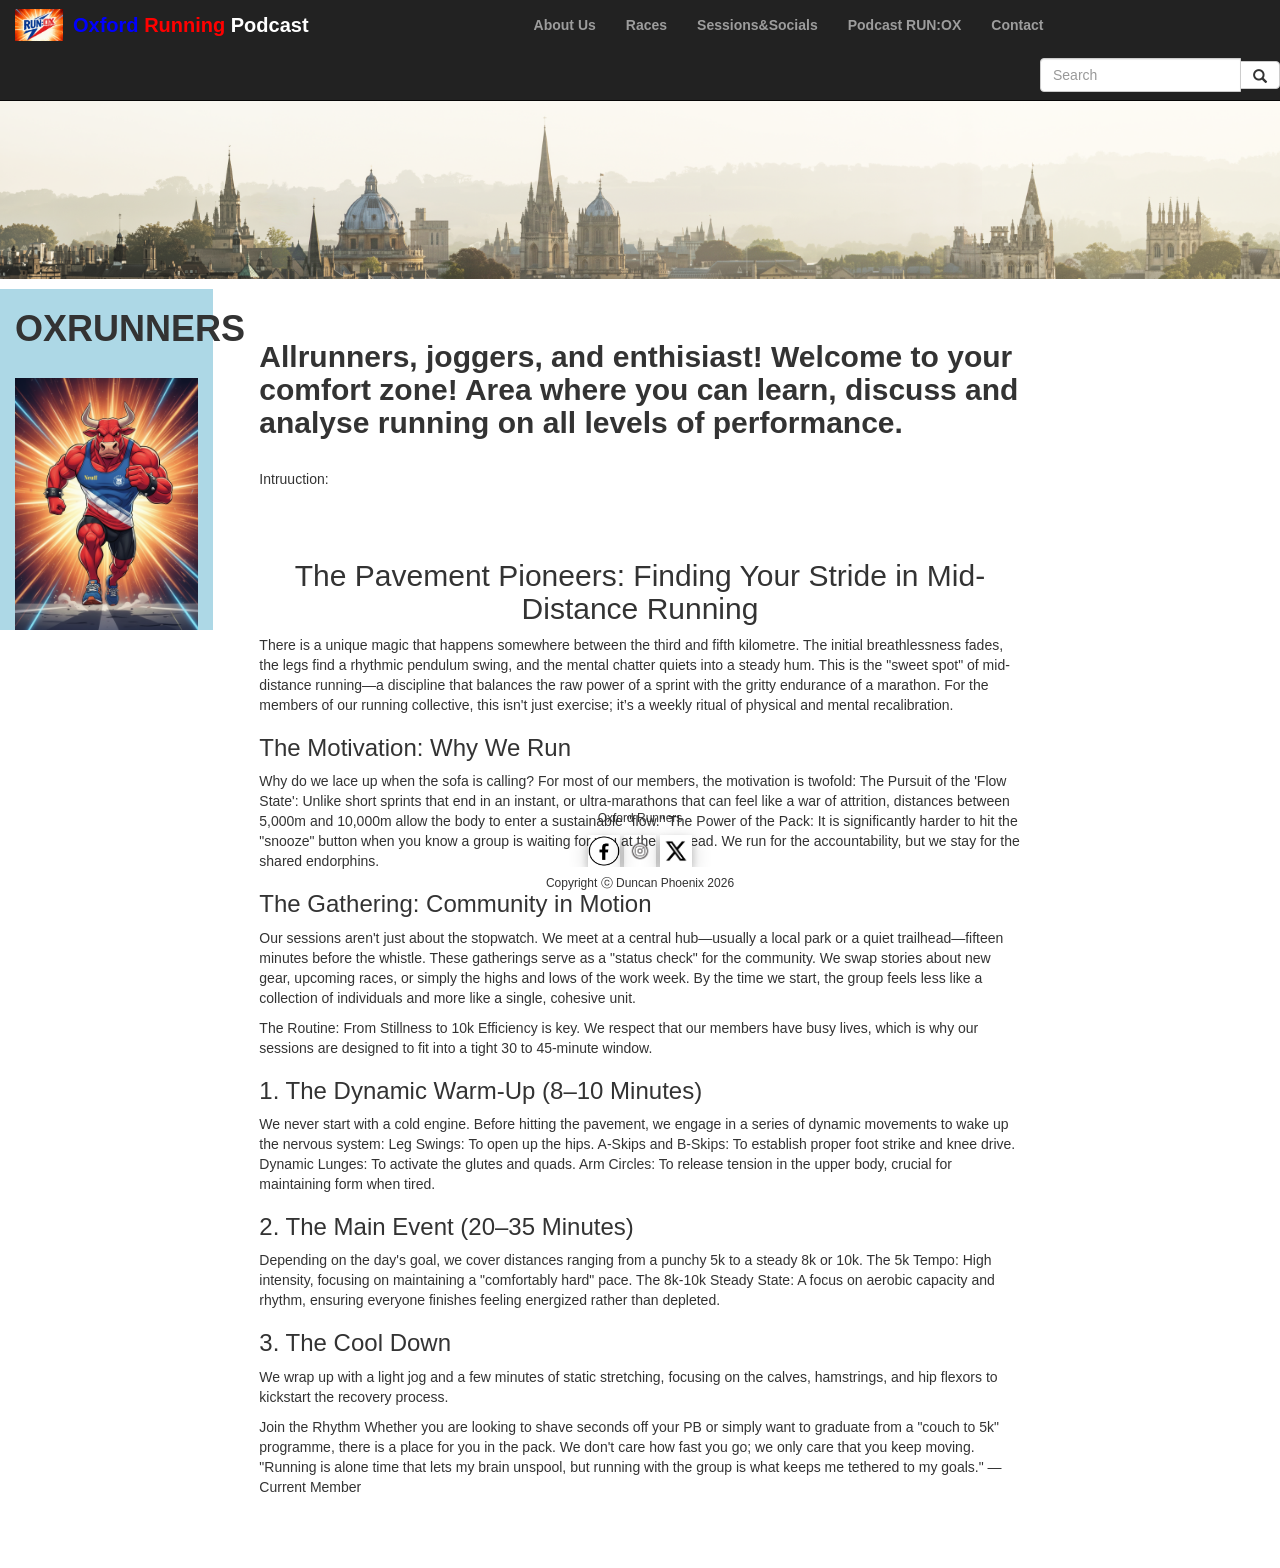
==== index.html @ 61f3eb91 "Update index.html" ====
﻿﻿<!DOCTYPE html>

<html lang="en" xmlns="http://www.w3.org/1999/xhtml">
<link rel="stylesheet" href="https://www.w3schools.com/w3css/4/w3.css">
<link rel="stylesheet" href="https://cdnjs.cloudflare.com/ajax/libs/font-awesome/4.7.0/css/font-awesome.min.css">
<link rel="stylesheet" href="https://maxcdn.bootstrapcdn.com/bootstrap/3.4.1/css/bootstrap.min.css">
	<meta name="viewport" content="width=device-width, initial-scale=1">
  <script src="https://ajax.googleapis.com/ajax/libs/jquery/3.4.1/jquery.min.js"></script>
  <script src="https://maxcdn.bootstrapcdn.com/bootstrap/3.4.1/js/bootstrap.min.js"></script>
  <head>
      <meta charset="utf-8" />
      <meta name="viewport" content="width=device-width, initial-scale=1">
      <title>Running podcast</title>
      <link rel="shortcut icon" href="images/podca.png" type="image/x-icon" />
  </head>
<body>
<style>
body {
  padding-top: 70px;
  overflow-x: hidden;
}
.footer {
   position: fixed;
   left: 0;
   bottom: 0;
   width: 100%;
   text-align: center;
   z-index: 999;
}
.navbar-brand {
  display: inline-flex;
  align-items: center;
  justify-content: center;
  gap: 10px;
  padding: 8px 0;
  margin-left: 15px;
}
.nav.navbar-nav {
  margin-left: 210px;
}
.navbar-brand .nav-logo {
  width: 48px;
  height: auto;
}
.navbar-brand .brand-text {
  font-weight: bold;
  font-size: 2rem;
}
.navbar-toggle {
  background-color: #333 !important;
  border: 1px solid #555 !important;
}
.navbar-toggle .icon-bar {
  background-color: #fff !important;
}
.navbar-toggle:hover {
  background-color: #555 !important;
}
.sidenav {
  margin-bottom: 20px;
}
.skyline-image {
  width: 100%;
  max-height: 300px;
  object-fit: cover;
  margin-top: 0px;
}
@media (max-width: 768px) {
  .navbar-brand span {
    display: block;
    font-size: 0.9rem;
    line-height: 1.2;
  }
  .nav.navbar-nav {
    padding-left: 0 !important;
  }
  .navbar-form {
    margin-top: 10px;
    margin-bottom: 10px;
  }
  .navbar-form .form-control {
    width: 100%;
  }
  .col-sm-2 {
    display: none;
  }
  .col-sm-8 {
    width: 100% !important;
    padding: 10px !important;
  }
}
@media (max-width: 480px) {
  .navbar-brand img {
    width: 40px !important;
    height: auto !important;
  }
  .w3-container {
    padding: 8px !important;
  }
  h2 {
    font-size: 1.3rem !important;
  }
  h3 {
    font-size: 1.1rem !important;
  }
  p {
    font-size: 0.95rem !important;
  }
}
    </style>
</head>
 
        <body style="height:1500px">

                   <nav class="navbar navbar-inverse navbar-primary navbar-fixed-top">
				
                    <div class="navbar-header">
                        <button type="button" class="navbar-toggle" data-toggle="collapse" data-target="#myNavbar">
                            <span class="icon-bar"></span>
                            <span class="icon-bar"></span>
                            <span class="icon-bar"></span>
                        </button>
                        <a class="navbar-brand" href="#">
                          <img src="images/e4a426a60e7748b283a51831664a5819.png" alt="Podcast icon" class="nav-logo">
                          <span class="brand-text"><span style="color: blue">Oxford </span><span style="color: red">Running </span><span style="color: white">Podcast</span></span>
                        </a>
                    </div>
               
                    <div class="collapse navbar-collapse" id="myNavbar">
                    <ul class="nav navbar-nav"> 
                        <li class="home"><a href="index.html"><strong>About Us</strong></a></li>
                        <li><a href="races.html"><strong>Races</strong></a></li>
                        <li><a href="sessions&socials.html"><strong>Sessions&Socials</strong></a></li>
						<li><a href="podcast2026.html"><strong>Podcast RUN:OX</strong></a></li>
                        <li><a href="contact.html"><strong>Contact</strong></a></li>
                        
                    </ul>
                     <form class="navbar-form navbar-right" action="/action_page.php">
                        <div class="input-group">
                            <input type="text" class="form-control" placeholder="Search" name="search">
                            <div class="input-group-btn">
                                <button class="btn btn-default" type="submit">
                                    <i class="glyphicon glyphicon-search"></i>
                                </button>
                            </div>
                        </div>
                     </form>
                     </div>
                </div>
            </nav>
 <img src="images/skyline.png" alt="skyline" class="skyline-image">
 <p></p>
 <div class="container-fluid">
   <div class="row">
    <div class="col-sm-2 sidenav hidden-xs hidden-sm" style="background-color: lightblue;">
		  <p></p>
        <h1 style="text-align:center;"><strong>OXRUNNERS</strong></h1>
		<br>
		<img src="images/generated-image-1 (5).png" style="width: 100%; max-width: 300px; height: auto;">
		<br>

	</div>
  <div class="col-sm-8 col-xs-12 text-left"> 

  <div class="w3-container w3-margin" style="padding: 15px;">
  <h2><strong>Allrunners, joggers, and enthisiast! Welcome to your comfort zone! Area where you can learn, discuss and analyse running on all levels of performance.</strong></h2>
  <br>
	  <p>Intruuction:</p>
  <br>
  <br>
  <h2 style="text-align:center;">The Pavement Pioneers: Finding Your Stride in Mid-Distance Running </h2>
<p>There is a unique magic that happens somewhere between the third and fifth kilometre. The initial breathlessness fades, the legs find a rhythmic pendulum swing, and the mental chatter quiets into a steady hum. This is the "sweet spot" of mid-distance running—a discipline that balances the raw power of a sprint with the gritty endurance of a marathon.
For the members of our running collective, this isn't just exercise; it’s a weekly ritual of physical and mental recalibration.</p>
<h3>The Motivation: Why We Run</h3>
<p>Why do we lace up when the sofa is calling? For most of our members, the motivation is twofold:
The Pursuit of the 'Flow State': Unlike short sprints that end in an instant, or ultra-marathons that can feel like a war of attrition, distances between 5,000m and 10,000m allow the body to enter a sustainable "flow."
The Power of the Pack: It is significantly harder to hit the "snooze" button when you know a group is waiting for you at the trailhead. We run for the accountability, but we stay for the shared endorphins.</p>
<h3>The Gathering: Community in Motion</h3>
Our sessions aren't just about the stopwatch. We meet at a central hub—usually a local park or a quiet trailhead—fifteen minutes before the whistle. These gatherings serve as a "status check" for the community. We swap stories about new gear, upcoming races, or simply the highs and lows of the work week. By the time we start, the group feels less like a collection of individuals and more like a single, cohesive unit.</p>
The Routine: From Stillness to 10k
Efficiency is key. We respect that our members have busy lives, which is why our sessions are designed to fit into a tight 30 to 45-minute window.</p>
<h3>1. The Dynamic Warm-Up (8–10 Minutes)</h3>
<p>We never start with a cold engine. Before hitting the pavement, we engage in a series of dynamic movements to wake up the nervous system:
Leg Swings: To open up the hips.
A-Skips and B-Skips: To establish proper foot strike and knee drive.
Dynamic Lunges: To activate the glutes and quads.
Arm Circles: To release tension in the upper body, crucial for maintaining form when tired.</p>
<h3>2. The Main Event (20–35 Minutes)</h3>
<p>Depending on the day's goal, we cover distances ranging from a punchy 5k to a steady 8k or 10k.
The 5k Tempo: High intensity, focusing on maintaining a "comfortably hard" pace.
The 8k-10k Steady State: A focus on aerobic capacity and rhythm, ensuring everyone finishes feeling energized rather than depleted.</p>
<h3>3. The Cool Down</h3>
<p>We wrap up with a light jog and a few minutes of static stretching, focusing on the calves, hamstrings, and hip flexors to kickstart the recovery process.</p>
Join the Rhythm
Whether you are looking to shave seconds off your PB or simply want to graduate from a "couch to 5k" programme, there is a place for you in the pack. We don't care how fast you go; we only care that you keep moving.
"Running is alone time that lets my brain unspool, but running with the group is what keeps me tethered to my goals." — Current Member </p>

	  <br>
	  <p></p>
  </div>
</div>
	
 
<div class="footer">
 <div class="w3-bar">
  <h6 class="w3-small" style="text-align:center;"></p>
  <h6 class="w3-small" style="text-align:center;">Oxford Runners</h6>
	      <a href="https://facebook.com" target="_blank"><img src="images/facebl.png" alt="HTML5 Icon" style="width:32px;height:32px; text-align:center; box-shadow: 0 4px 8px 0 rgba(0, 0, 0, 0.2), 0 6px 20px 0 rgba(0, 0, 0, 0.19);"/></a>
          <a href="https://instagram.com/" target="_blank"><img src="images/instabl.png" alt="HTML5 Icon" style="width:32px;height:32px; text-align:center; box-shadow: 0 4px 8px 0 rgba(0, 0, 0, 0.2), 0 6px 20px 0 rgba(0, 0, 0, 0.19);"/></a>
          <a href="https://x.com/" target="_blank"><img src="images/titbl.png" alt="HTML5 Icon" style="width:32px;height:32px; text-align:center; box-shadow: 0 4px 8px 0 rgba(0, 0, 0, 0.2), 0 6px 20px 0 rgba(0, 0, 0, 0.19);"/></a>
         
  </div>
	<h6>Copyright ⓒ Duncan Phoenix 2026</h6>
	</footer>
</body>

</html>
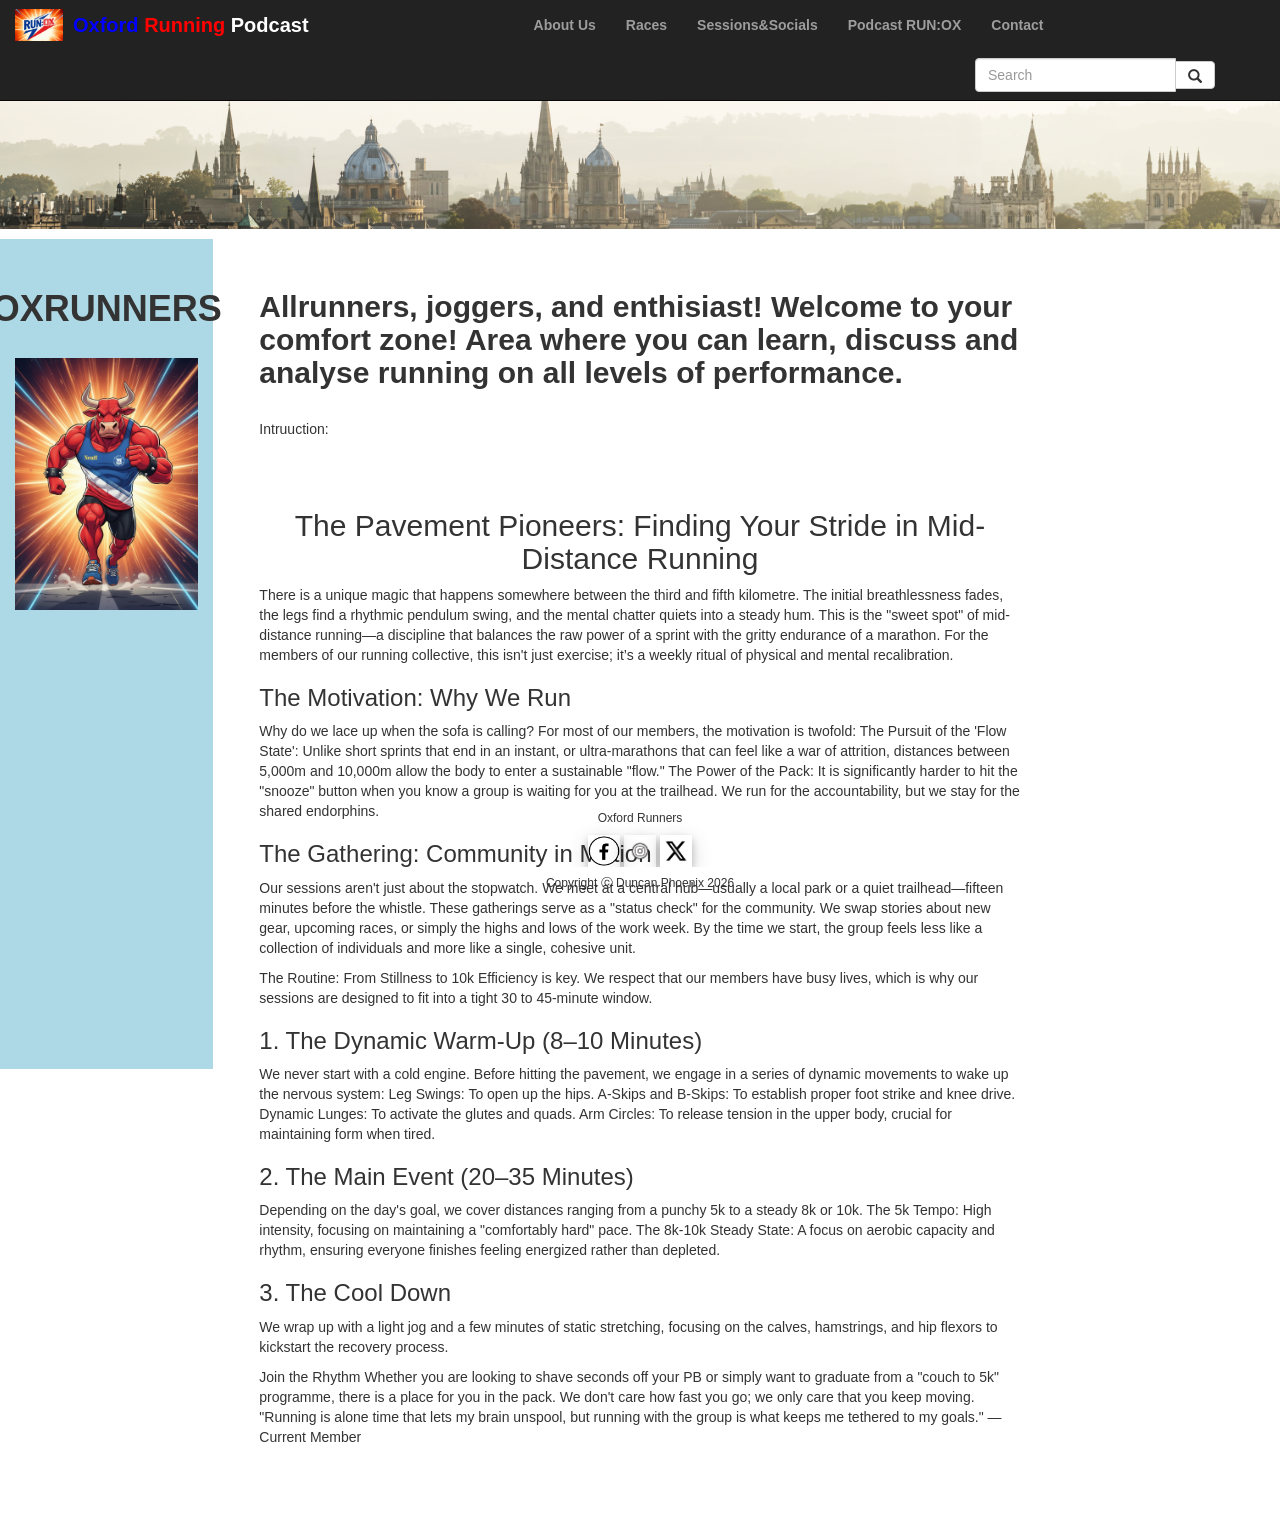
==== commit 15c3c7a9: "Update index.html" ====
--- a/index.html
+++ b/index.html
@@ -57,13 +57,25 @@
   background-color: #555 !important;
 }
 .sidenav {
-  margin-bottom: 20px;
+  min-height: calc(100vh - 70px);
+  display: flex;
+  flex-direction: column;
+  align-items: center;
+  padding-top: 20px;
+  margin-bottom: 0;
+}
+.sidenav img {
+  display: block;
+  margin: 0 auto;
+}
+.navbar-form {
+  margin-right: 50px;
 }
 .skyline-image {
   width: 100%;
   max-height: 300px;
   object-fit: cover;
-  margin-top: 0px;
+  margin-top: -50px;
 }
 @media (max-width: 768px) {
   .navbar-brand span {
@@ -244,4 +256,3 @@
 
 
 
-
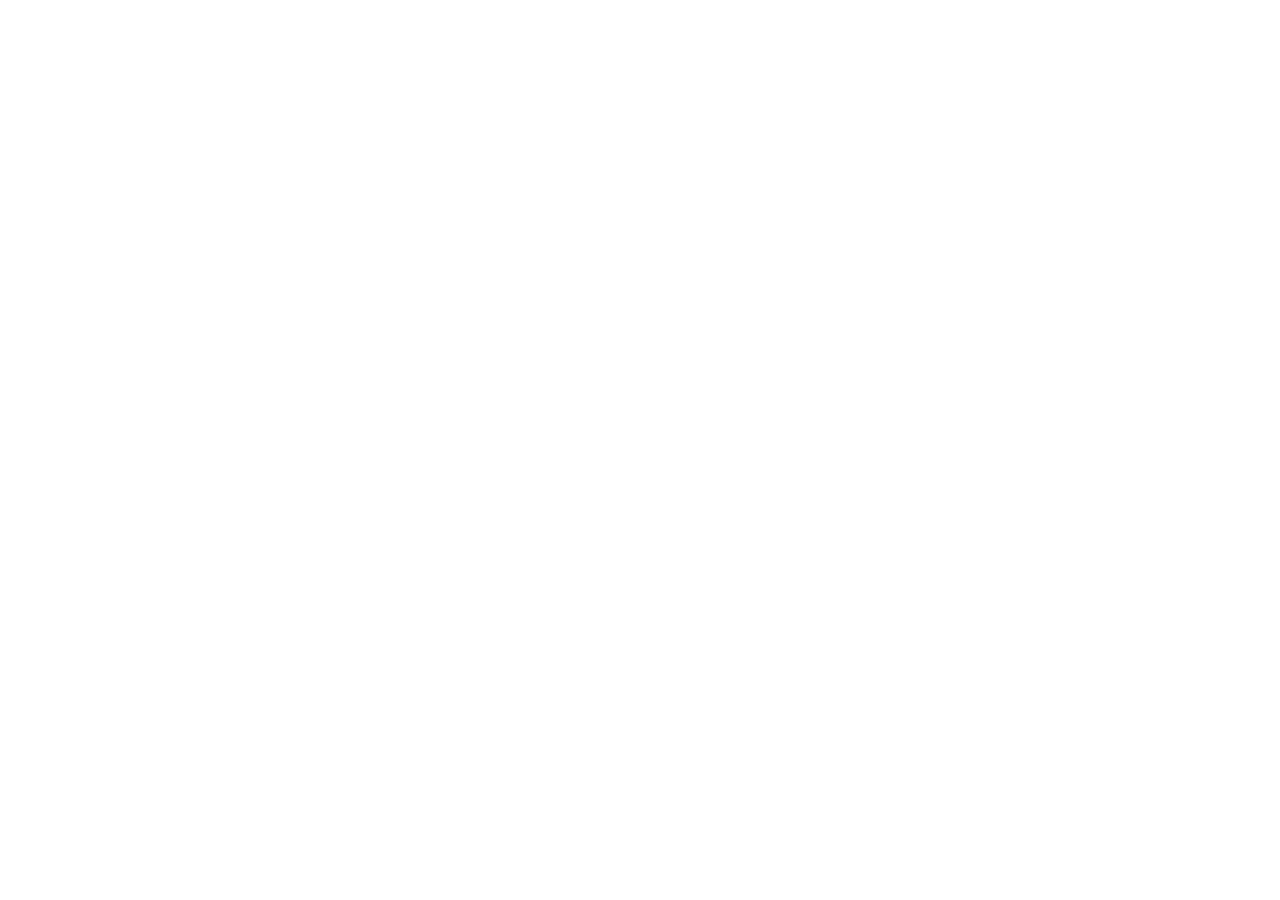
==== commit 40da46ab: "Update index.html" ====
--- a/index.html
+++ b/index.html
@@ -119,7 +119,144 @@
     font-size: 0.95rem !important;
   }
 }
-    </style>
+@keyframes fadeInUp {
+  from {
+    opacity: 0;
+    transform: translateY(20px);
+  }
+  to {
+    opacity: 1;
+    transform: translateY(0);
+  }
+}
+@keyframes slideInLeft {
+  from {
+    opacity: 0;
+    transform: translateX(-30px);
+  }
+  to {
+    opacity: 1;
+    transform: translateX(0);
+  }
+}
+@keyframes pulse {
+  0%, 100% {
+    box-shadow: 0 0 0 0 rgba(79, 156, 255, 0.7);
+  }
+  50% {
+    box-shadow: 0 0 0 10px rgba(79, 156, 255, 0);
+  }
+}
+@keyframes floatImage {
+  0%, 100% {
+    transform: translateY(0px);
+  }
+  50% {
+    transform: translateY(-8px);
+  }
+}
+.sidenav {
+  min-height: calc(100vh - 70px);
+  background: linear-gradient(135deg, #4f9cff 0%, #87ceeb 100%) !important;
+  display: flex;
+  flex-direction: column-reverse;
+  align-items: center;
+  justify-content: flex-start;
+  padding: 20px 15px;
+  margin-bottom: 0;
+  box-shadow: inset 0 0 20px rgba(0, 0, 0, 0.1);
+}
+.sidenav img {
+  max-width: 90%;
+  max-height: 40vh;
+  width: auto;
+  height: auto;
+  display: block;
+  margin: 20px auto;
+  object-fit: contain;
+  filter: drop-shadow(0 6px 12px rgba(0, 0, 0, 0.2));
+  animation: floatImage 3s ease-in-out infinite;
+}
+.sidenav h1 {
+  color: #ffffff;
+  animation: slideInLeft 0.8s ease-out;
+}
+.container-fluid .row {
+  display: flex;
+  align-items: stretch;
+}
+.col-sm-8 {
+  padding: 40px 30px !important;
+  line-height: 1.8;
+  background-image: linear-gradient(135deg, rgba(79, 156, 255, 0.05) 0%, rgba(135, 206, 235, 0.05) 100%);
+  border-radius: 20px 0 0 20px;
+  box-shadow: inset 0 0 30px rgba(0, 0, 0, 0.03);
+  animation: fadeInUp 0.9s ease-out;
+}
+.col-sm-8 h1, .col-sm-8 h2 {
+  color: #1e5a8e;
+  font-weight: 800;
+  border-left: 5px solid #4f9cff;
+  padding-left: 15px;
+  animation: slideInLeft 1s ease-out;
+}
+.col-sm-8 p {
+  color: #4a7ba7;
+  font-size: 1.05rem;
+  margin-bottom: 15px;
+  line-height: 1.9;
+}
+.col-sm-8 a {
+  color: #0077cc;
+  text-decoration: none;
+  padding: 4px 8px;
+  border-radius: 4px;
+  transition: all 0.3s ease;
+  font-weight: 500;
+  position: relative;
+}
+.col-sm-8 a:hover {
+  background-color: rgba(79, 156, 255, 0.15);
+  color: #004a99;
+  text-decoration: underline;
+  transform: translateX(2px);
+}
+.w3-container {
+  background: linear-gradient(135deg, rgba(227, 242, 253, 0.95) 0%, rgba(230, 244, 248, 0.95) 100%);
+  border-radius: 16px;
+  box-shadow: 0 8px 24px rgba(79, 156, 255, 0.12), inset 0 0 20px rgba(255, 255, 255, 0.5);
+  border-left: 5px solid #4f9cff;
+  padding: 30px;
+  backdrop-filter: blur(10px);
+  animation: fadeInUp 1.1s ease-out;
+  transition: transform 0.3s ease, box-shadow 0.3s ease;
+}
+.w3-container:hover {
+  transform: translateY(-4px);
+  box-shadow: 0 12px 30px rgba(79, 156, 255, 0.18), inset 0 0 20px rgba(255, 255, 255, 0.5);
+}
+.w3-container h2, .w3-container h3 {
+  color: #1e5a8e;
+  font-weight: 700;
+  animation: slideInLeft 1.2s ease-out;
+}
+.w3-container p {
+  color: #4a7ba7;
+  font-size: 1rem;
+  margin-bottom: 12px;
+}
+.w3-container a {
+  color: #0077cc;
+  text-decoration: none;
+  font-weight: 500;
+  border-bottom: 2px solid #0077cc;
+  transition: all 0.3s ease;
+}
+.w3-container a:hover {
+  color: #004a99;
+  border-bottom: 2px solid #004a99;
+  padding-bottom: 2px;
+}
 </head>
  
         <body style="height:1500px">
@@ -164,20 +301,17 @@
  <p></p>
  <div class="container-fluid">
    <div class="row">
-    <div class="col-sm-2 sidenav hidden-xs hidden-sm" style="background-color: lightblue;">
-		  <p></p>
-        <h1 style="text-align:center;"><strong>OXRUNNERS</strong></h1>
-		<br>
-		<img src="images/generated-image-1 (5).png" style="width: 100%; max-width: 300px; height: auto;">
-		<br>
-
-	</div>
+    <div class="col-sm-2 sidenav hidden-xs hidden-sm">
+      <h1><strong>OXRUNNERS</strong></h1>
+      <img src="images/generated-image-1 (5).png" alt="OXRUNNERS logo">
+    </div>
   <div class="col-sm-8 col-xs-12 text-left"> 
 
-  <div class="w3-container w3-margin" style="padding: 15px;">
-  <h2><strong>Allrunners, joggers, and enthisiast! Welcome to your comfort zone! Area where you can learn, discuss and analyse running on all levels of performance.</strong></h2>
-  <br>
-	  <p>Intruuction:</p>
+  <div class="w3-container w3-margin">
+  <h2><strong>Welcome to Oxford Runners - Your community for running passion and performance!</strong></h2>
+  <p>Whether you're just starting your running journey or you're a seasoned athlete, you've found your place. We bring together runners of all levels to share expertise, encourage each other, and celebrate the joy of running in our vibrant community.</p>
+  <h3>Why Join Us?</h3>
+  <p>Our community offers structured training sessions, expert coaching, social events, and a supportive environment where every runner matters. From beginners building their first 5K to marathoners chasing personal bests, there's a place for everyone.</p>
   <br>
   <br>
   <h2 style="text-align:center;">The Pavement Pioneers: Finding Your Stride in Mid-Distance Running </h2>
@@ -254,5 +388,3 @@
 
 
 
-
-
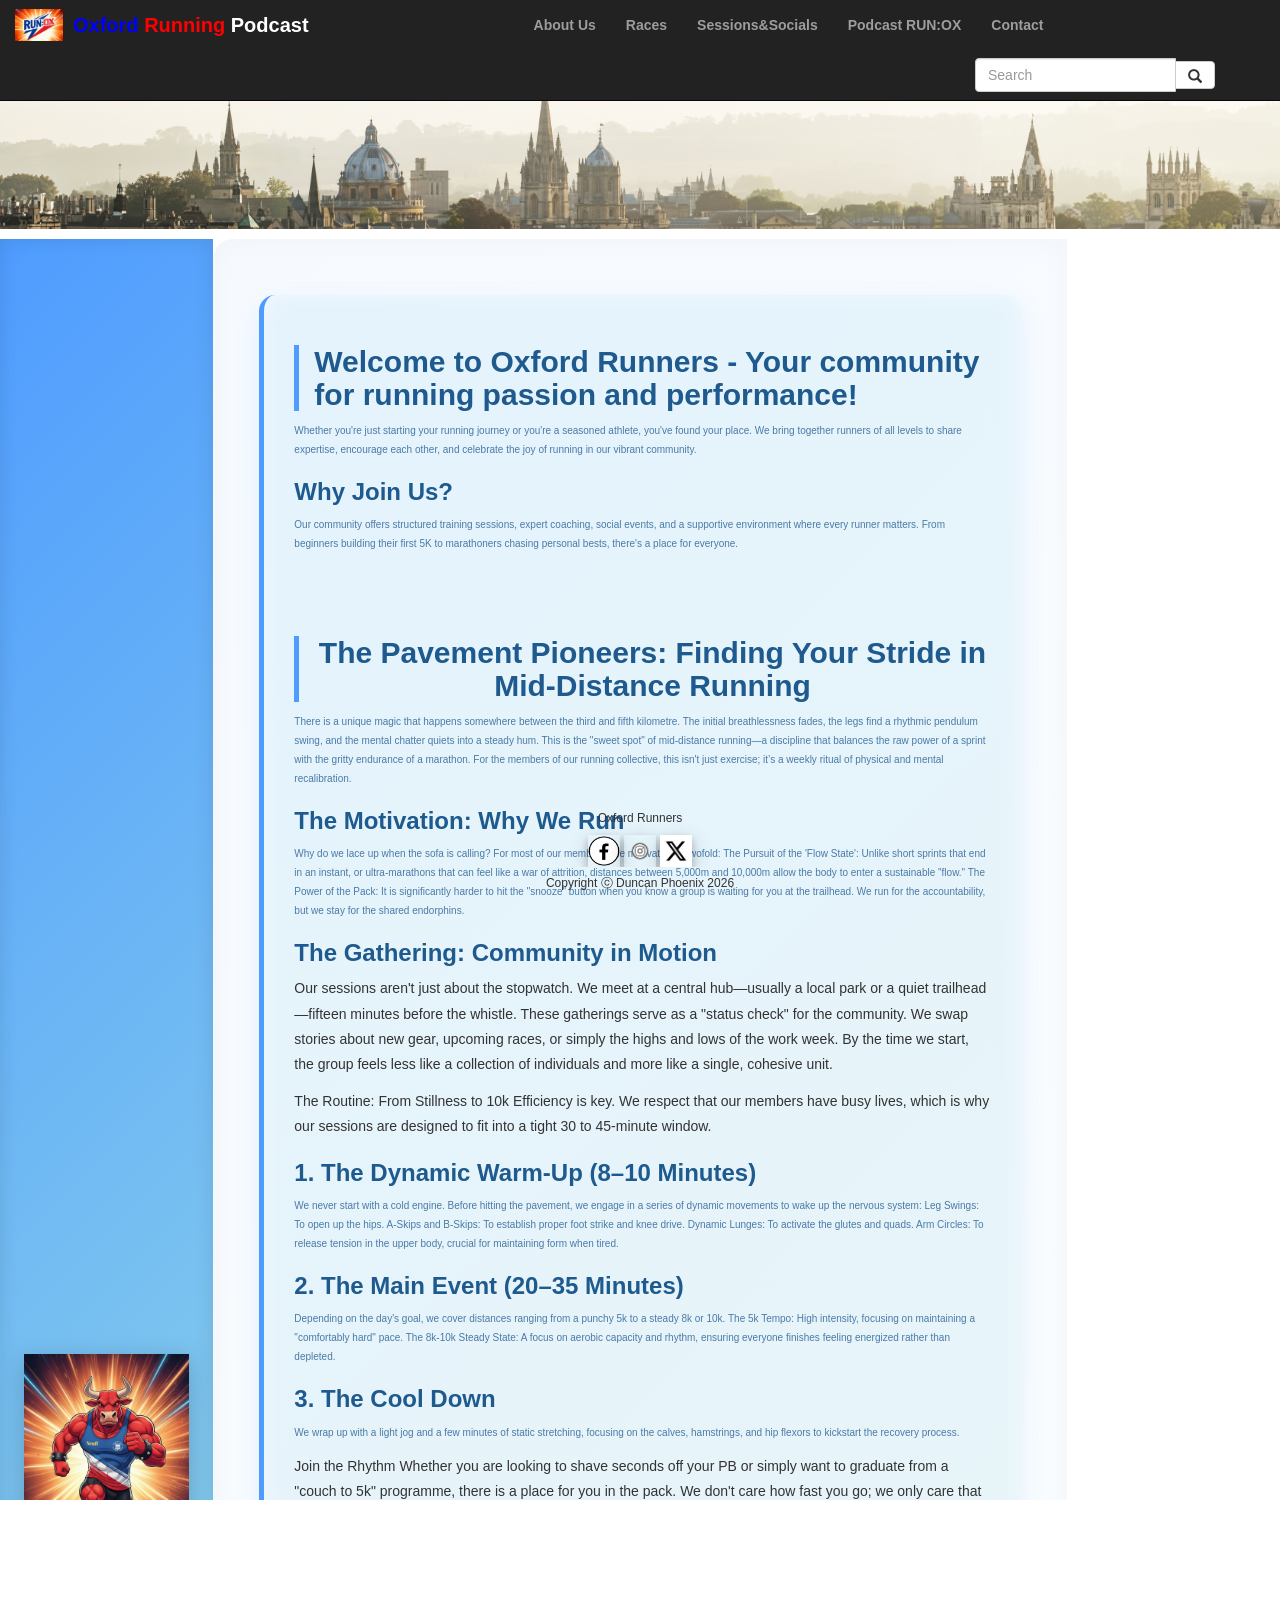
==== commit bae3e82f: "Update index.html" ====
--- a/index.html
+++ b/index.html
@@ -1,20 +1,16 @@
 ﻿﻿<!DOCTYPE html>
-
 <html lang="en" xmlns="http://www.w3.org/1999/xhtml">
-<link rel="stylesheet" href="https://www.w3schools.com/w3css/4/w3.css">
-<link rel="stylesheet" href="https://cdnjs.cloudflare.com/ajax/libs/font-awesome/4.7.0/css/font-awesome.min.css">
-<link rel="stylesheet" href="https://maxcdn.bootstrapcdn.com/bootstrap/3.4.1/css/bootstrap.min.css">
-	<meta name="viewport" content="width=device-width, initial-scale=1">
-  <script src="https://ajax.googleapis.com/ajax/libs/jquery/3.4.1/jquery.min.js"></script>
-  <script src="https://maxcdn.bootstrapcdn.com/bootstrap/3.4.1/js/bootstrap.min.js"></script>
-  <head>
-      <meta charset="utf-8" />
-      <meta name="viewport" content="width=device-width, initial-scale=1">
-      <title>Running podcast</title>
-      <link rel="shortcut icon" href="images/podca.png" type="image/x-icon" />
-  </head>
-<body>
-<style>
+<head>
+    <meta charset="utf-8" />
+    <meta name="viewport" content="width=device-width, initial-scale=1">
+    <title>Running podcast</title>
+    <link rel="shortcut icon" href="images/podca.png" type="image/x-icon" />
+    <link rel="stylesheet" href="https://www.w3schools.com/w3css/4/w3.css">
+    <link rel="stylesheet" href="https://cdnjs.cloudflare.com/ajax/libs/font-awesome/4.7.0/css/font-awesome.min.css">
+    <link rel="stylesheet" href="https://maxcdn.bootstrapcdn.com/bootstrap/3.4.1/css/bootstrap.min.css">
+    <script src="https://ajax.googleapis.com/ajax/libs/jquery/3.4.1/jquery.min.js"></script>
+    <script src="https://maxcdn.bootstrapcdn.com/bootstrap/3.4.1/js/bootstrap.min.js"></script>
+    <style>
 body {
   padding-top: 70px;
   overflow-x: hidden;
@@ -257,9 +253,9 @@
   border-bottom: 2px solid #004a99;
   padding-bottom: 2px;
 }
+    </style>
 </head>
- 
-        <body style="height:1500px">
+<body style="height:1500px">
 
                    <nav class="navbar navbar-inverse navbar-primary navbar-fixed-top">
 				
@@ -357,9 +353,8 @@
          
   </div>
 	<h6>Copyright ⓒ Duncan Phoenix 2026</h6>
-	</footer>
+</footer>
 </body>
-
 </html>
 
 
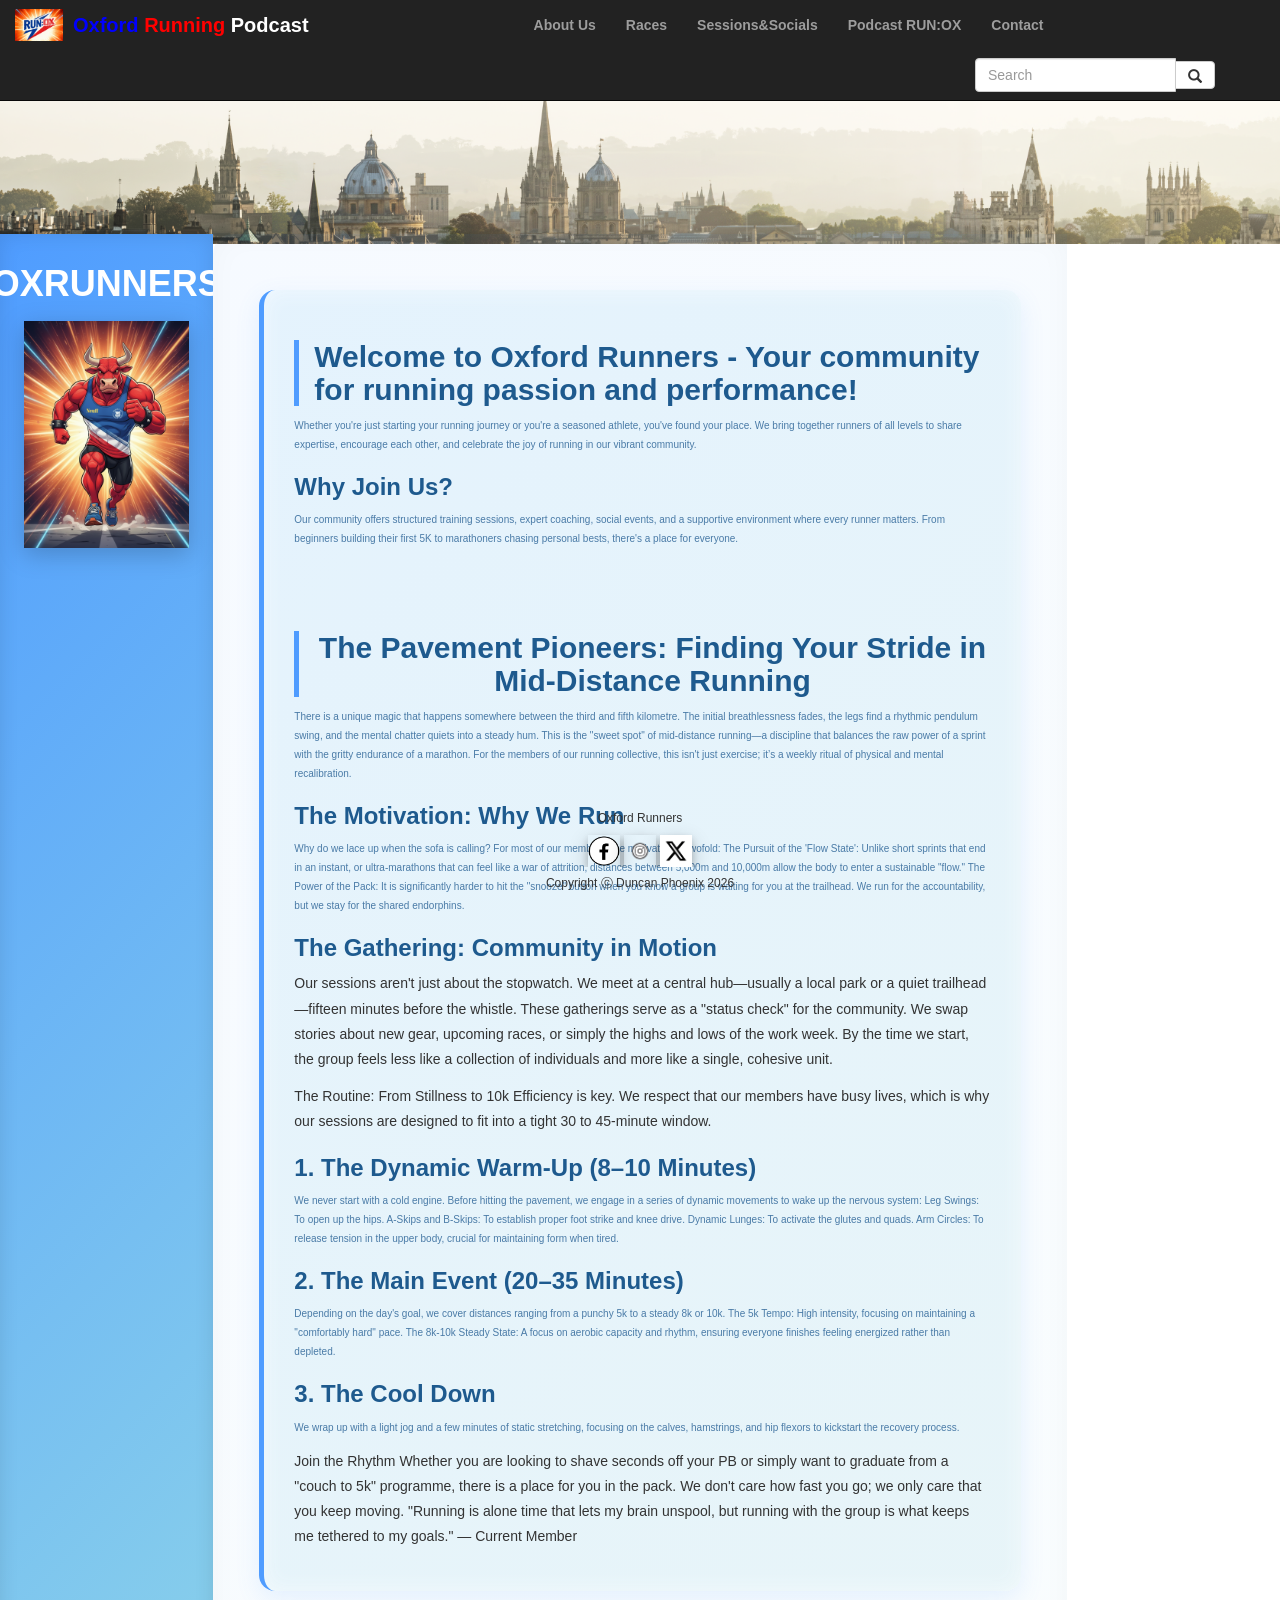
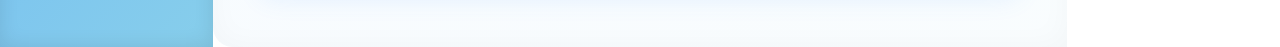
==== commit 9b18908e: "Update index.html" ====
--- a/index.html
+++ b/index.html
@@ -30,6 +30,7 @@
   gap: 10px;
   padding: 8px 0;
   margin-left: 15px;
+  animation: fadeInDown 1s ease-out;
 }
 .nav.navbar-nav {
   margin-left: 210px;
@@ -52,18 +53,7 @@
 .navbar-toggle:hover {
   background-color: #555 !important;
 }
-.sidenav {
-  min-height: calc(100vh - 70px);
-  display: flex;
-  flex-direction: column;
-  align-items: center;
-  padding-top: 20px;
-  margin-bottom: 0;
-}
-.sidenav img {
-  display: block;
-  margin: 0 auto;
-}
+
 .navbar-form {
   margin-right: 50px;
 }
@@ -71,7 +61,9 @@
   width: 100%;
   max-height: 300px;
   object-fit: cover;
-  margin-top: -50px;
+  margin-top: -35px;
+  margin-bottom: -10px;
+  animation: fadeInDown 1s ease-out;
 }
 @media (max-width: 768px) {
   .navbar-brand span {
@@ -135,6 +127,16 @@
     transform: translateX(0);
   }
 }
+@keyframes fadeInDown {
+  from {
+    opacity: 0;
+    transform: translateY(-20px);
+  }
+  to {
+    opacity: 1;
+    transform: translateY(0);
+  }
+}
 @keyframes pulse {
   0%, 100% {
     box-shadow: 0 0 0 0 rgba(79, 156, 255, 0.7);
@@ -155,10 +157,10 @@
   min-height: calc(100vh - 70px);
   background: linear-gradient(135deg, #4f9cff 0%, #87ceeb 100%) !important;
   display: flex;
-  flex-direction: column-reverse;
+  flex-direction: column;
   align-items: center;
   justify-content: flex-start;
-  padding: 20px 15px;
+  padding: 10px 15px;
   margin-bottom: 0;
   box-shadow: inset 0 0 20px rgba(0, 0, 0, 0.1);
 }
@@ -168,13 +170,14 @@
   width: auto;
   height: auto;
   display: block;
-  margin: 20px auto;
+  margin: 8px auto 0;
   object-fit: contain;
   filter: drop-shadow(0 6px 12px rgba(0, 0, 0, 0.2));
   animation: floatImage 3s ease-in-out infinite;
 }
 .sidenav h1 {
   color: #ffffff;
+  margin-bottom: 10px;
   animation: slideInLeft 0.8s ease-out;
 }
 .container-fluid .row {
@@ -201,6 +204,7 @@
   font-size: 1.05rem;
   margin-bottom: 15px;
   line-height: 1.9;
+  animation: fadeInUp 1.1s ease-out 0.1s both;
 }
 .col-sm-8 a {
   color: #0077cc;
@@ -210,6 +214,12 @@
   transition: all 0.3s ease;
   font-weight: 500;
   position: relative;
+}
+.navbar-brand:hover {
+  transform: translateY(-2px);
+}
+.footer {
+  animation: fadeInUp 1.4s ease-out;
 }
 .col-sm-8 a:hover {
   background-color: rgba(79, 156, 255, 0.15);
@@ -228,7 +238,7 @@
   transition: transform 0.3s ease, box-shadow 0.3s ease;
 }
 .w3-container:hover {
-  transform: translateY(-4px);
+  transform: translateY(-4px) scale(1.01);
   box-shadow: 0 12px 30px rgba(79, 156, 255, 0.18), inset 0 0 20px rgba(255, 255, 255, 0.5);
 }
 .w3-container h2, .w3-container h3 {
@@ -255,7 +265,7 @@
 }
     </style>
 </head>
-<body style="height:1500px">
+<body>
 
                    <nav class="navbar navbar-inverse navbar-primary navbar-fixed-top">
 				
@@ -294,7 +304,6 @@
                 </div>
             </nav>
  <img src="images/skyline.png" alt="skyline" class="skyline-image">
- <p></p>
  <div class="container-fluid">
    <div class="row">
     <div class="col-sm-2 sidenav hidden-xs hidden-sm">
@@ -336,16 +345,12 @@
 Join the Rhythm
 Whether you are looking to shave seconds off your PB or simply want to graduate from a "couch to 5k" programme, there is a place for you in the pack. We don't care how fast you go; we only care that you keep moving.
 "Running is alone time that lets my brain unspool, but running with the group is what keeps me tethered to my goals." — Current Member </p>
-
-	  <br>
-	  <p></p>
   </div>
 </div>
 	
  
 <div class="footer">
  <div class="w3-bar">
-  <h6 class="w3-small" style="text-align:center;"></p>
   <h6 class="w3-small" style="text-align:center;">Oxford Runners</h6>
 	      <a href="https://facebook.com" target="_blank"><img src="images/facebl.png" alt="HTML5 Icon" style="width:32px;height:32px; text-align:center; box-shadow: 0 4px 8px 0 rgba(0, 0, 0, 0.2), 0 6px 20px 0 rgba(0, 0, 0, 0.19);"/></a>
           <a href="https://instagram.com/" target="_blank"><img src="images/instabl.png" alt="HTML5 Icon" style="width:32px;height:32px; text-align:center; box-shadow: 0 4px 8px 0 rgba(0, 0, 0, 0.2), 0 6px 20px 0 rgba(0, 0, 0, 0.19);"/></a>
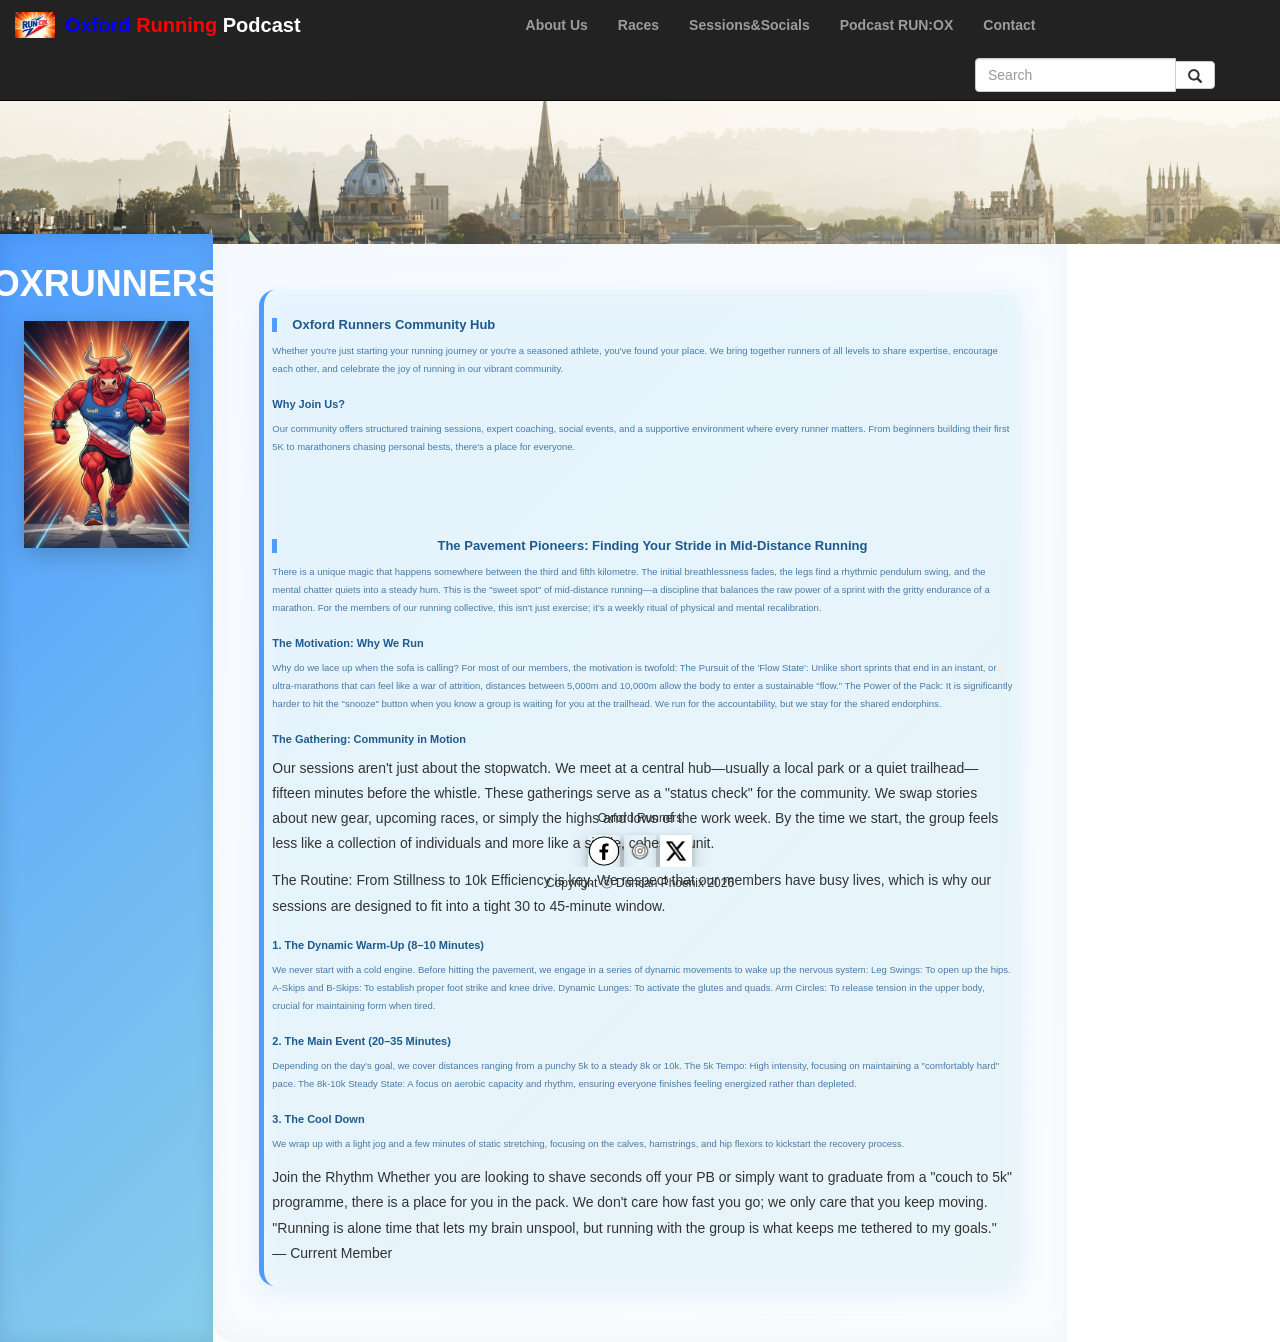
==== commit 50b2e19c: "Update index.html" ====
--- a/index.html
+++ b/index.html
@@ -57,6 +57,15 @@
 .navbar-form {
   margin-right: 50px;
 }
+.navbar-image-mobile {
+  display: none;
+  text-align: center;
+  padding: 10px 0;
+}
+.navbar-image-mobile img {
+  width: 64px;
+  height: auto;
+}
 .skyline-image {
   width: 100%;
   max-height: 300px;
@@ -84,12 +93,45 @@
   .col-sm-2 {
     display: none;
   }
+  .navbar-image-mobile {
+    display: block;
+  }
   .col-sm-8 {
     width: 100% !important;
     padding: 10px !important;
   }
 }
 @media (max-width: 480px) {
+  .main-title {
+    font-size: 1.8rem !important;
+    text-align: center !important;
+    white-space: nowrap;
+    overflow: hidden;
+    text-overflow: ellipsis;
+  }
+  .container-fluid {
+    margin-top: 10px;
+  }
+  .sidenav {
+    margin-top: 10px;
+  }
+  .navbar-brand img {
+    width: 40px !important;
+    height: auto !important;
+  }
+  .w3-container {
+    padding: 8px !important;
+  }
+  h2 {
+    font-size: 1.3rem !important;
+  }
+  h3 {
+    font-size: 1.1rem !important;
+  }
+  p {
+    font-size: 0.95rem !important;
+  }
+}
   .navbar-brand img {
     width: 40px !important;
     height: auto !important;
@@ -300,6 +342,9 @@
                             </div>
                         </div>
                      </form>
+                     <div class="navbar-image-mobile visible-xs-block visible-sm-block">
+                       <img src="images/generated-image-1 (5).png" alt="OXRUNNERS logo">
+                     </div>
                      </div>
                 </div>
             </nav>
@@ -313,7 +358,7 @@
   <div class="col-sm-8 col-xs-12 text-left"> 
 
   <div class="w3-container w3-margin">
-  <h2><strong>Welcome to Oxford Runners - Your community for running passion and performance!</strong></h2>
+  <h2 class="main-title"><strong>Oxford Runners Community Hub</strong></h2>
   <p>Whether you're just starting your running journey or you're a seasoned athlete, you've found your place. We bring together runners of all levels to share expertise, encourage each other, and celebrate the joy of running in our vibrant community.</p>
   <h3>Why Join Us?</h3>
   <p>Our community offers structured training sessions, expert coaching, social events, and a supportive environment where every runner matters. From beginners building their first 5K to marathoners chasing personal bests, there's a place for everyone.</p>
@@ -387,4 +432,3 @@
 
 
 
-
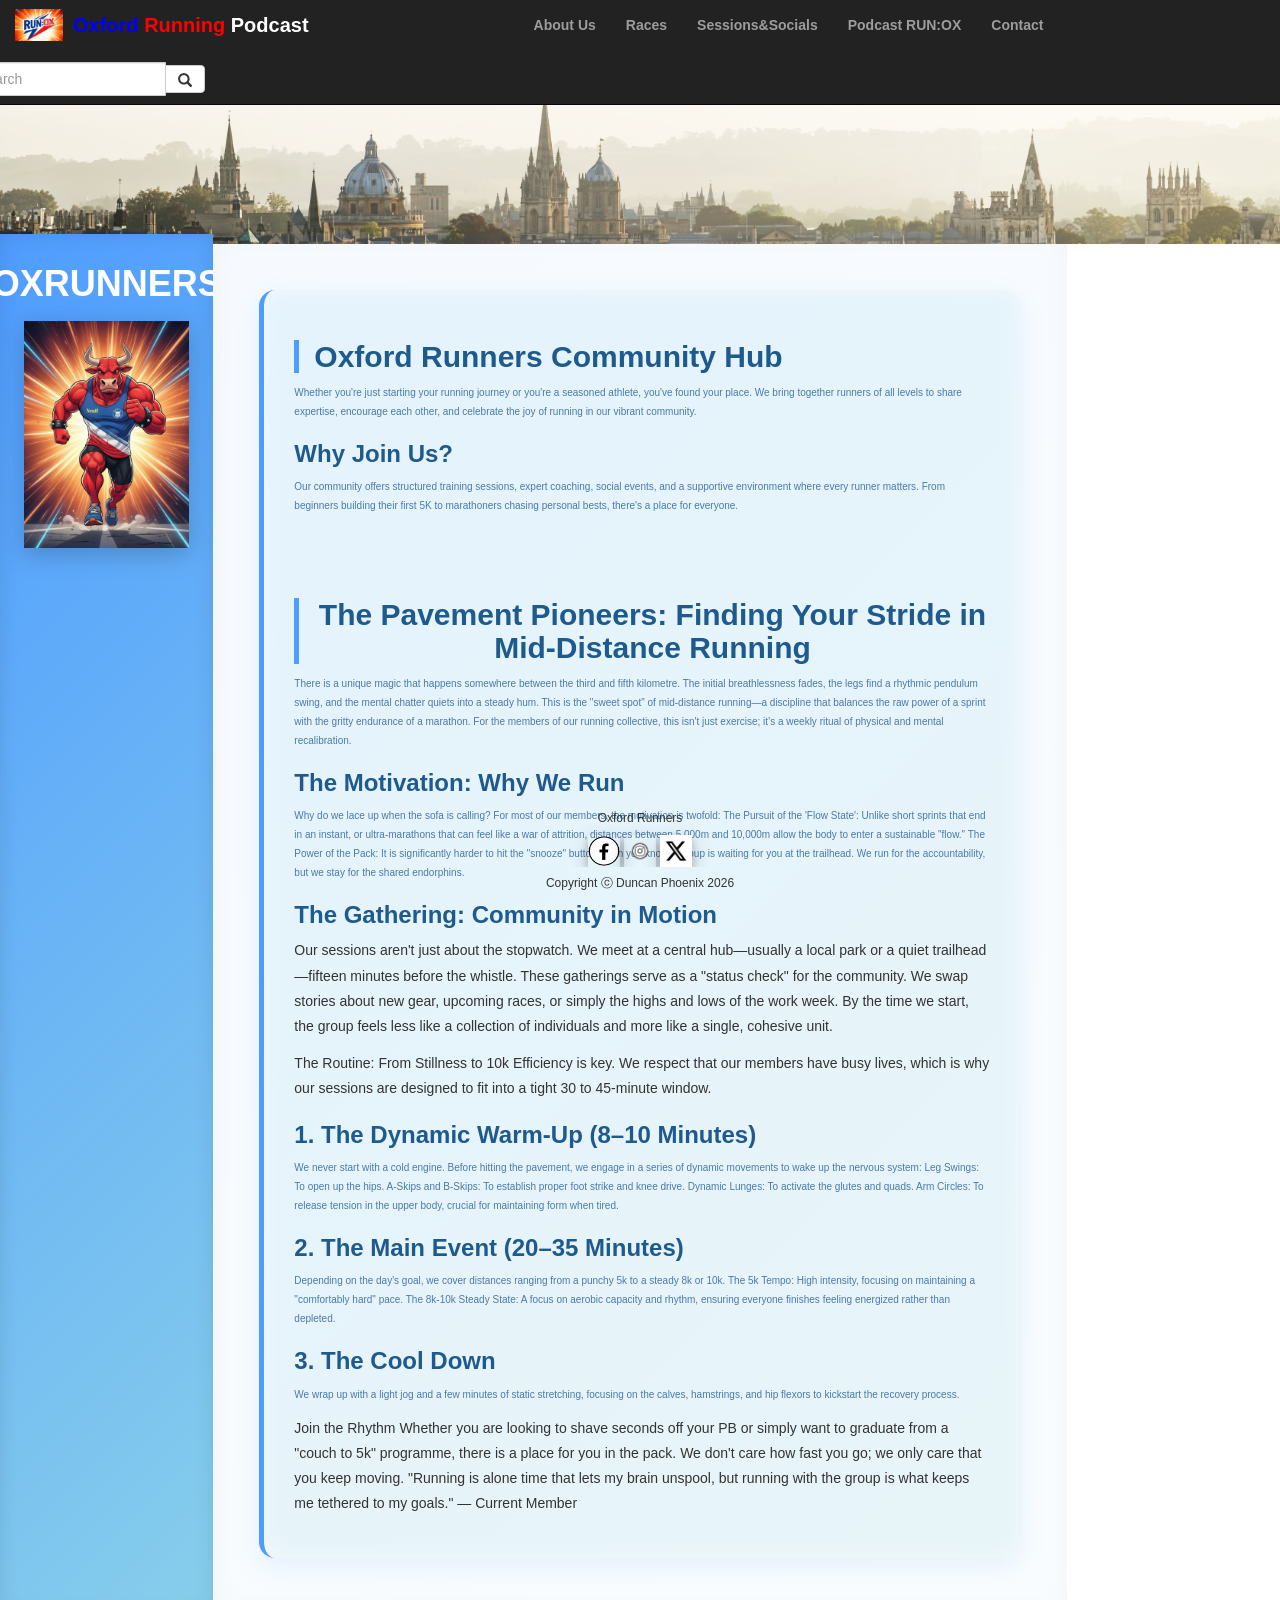
==== commit a3547281: "Update index.html" ====
--- a/index.html
+++ b/index.html
@@ -52,6 +52,22 @@
 }
 .navbar-toggle:hover {
   background-color: #555 !important;
+  transform: translateY(-1px);
+}
+.navbar-toggle {
+  transition: transform 0.25s ease;
+}
+.navbar-toggle .icon-bar {
+  transition: all 0.25s ease;
+}
+.navbar-toggle:not(.collapsed) .icon-bar:nth-child(1) {
+  transform: translateY(8px) rotate(45deg);
+}
+.navbar-toggle:not(.collapsed) .icon-bar:nth-child(2) {
+  opacity: 0;
+}
+.navbar-toggle:not(.collapsed) .icon-bar:nth-child(3) {
+  transform: translateY(-8px) rotate(-45deg);
 }
 
 .navbar-form {
@@ -61,10 +77,24 @@
   display: none;
   text-align: center;
   padding: 10px 0;
+  flex: 0 0 96px;
 }
 .navbar-image-mobile img {
   width: 64px;
   height: auto;
+}
+.mobile-nav-panel {
+  display: none;
+  align-items: flex-start;
+  justify-content: space-between;
+  gap: 12px;
+}
+.mobile-menu-links {
+  flex: 1 1 60%;
+}
+.mobile-search-form {
+  width: 100%;
+  margin-top: 12px;
 }
 .skyline-image {
   width: 100%;
@@ -83,6 +113,9 @@
   .nav.navbar-nav {
     padding-left: 0 !important;
   }
+  .collapse > .nav.navbar-nav {
+    display: none !important;
+  }
   .navbar-form {
     margin-top: 10px;
     margin-bottom: 10px;
@@ -93,12 +126,32 @@
   .col-sm-2 {
     display: none;
   }
+  .mobile-nav-panel {
+    display: flex;
+    flex-wrap: wrap;
+    margin-bottom: 10px;
+    width: 100%;
+  }
   .navbar-image-mobile {
     display: block;
+  }
+  .mobile-menu-links {
+    flex: 1 1 calc(100% - 110px);
+  }
+  .mobile-menu-links li {
+    width: 100%;
+  }
+  .mobile-search-form {
+    width: 100%;
+    margin-top: 12px;
+    float: none !important;
   }
   .col-sm-8 {
     width: 100% !important;
     padding: 10px !important;
+  }
+  .container-fluid {
+    margin-top: 10px;
   }
 }
 @media (max-width: 480px) {
@@ -115,23 +168,6 @@
   .sidenav {
     margin-top: 10px;
   }
-  .navbar-brand img {
-    width: 40px !important;
-    height: auto !important;
-  }
-  .w3-container {
-    padding: 8px !important;
-  }
-  h2 {
-    font-size: 1.3rem !important;
-  }
-  h3 {
-    font-size: 1.1rem !important;
-  }
-  p {
-    font-size: 0.95rem !important;
-  }
-}
   .navbar-brand img {
     width: 40px !important;
     height: auto !important;
@@ -332,7 +368,19 @@
                         <li><a href="contact.html"><strong>Contact</strong></a></li>
                         
                     </ul>
-                     <form class="navbar-form navbar-right" action="/action_page.php">
+                     <div class="mobile-nav-panel">
+                       <ul class="nav navbar-nav mobile-menu-links">
+                        <li class="home"><a href="index.html"><strong>About Us</strong></a></li>
+                        <li><a href="races.html"><strong>Races</strong></a></li>
+                        <li><a href="sessions&socials.html"><strong>Sessions&Socials</strong></a></li>
+                        <li><a href="podcast2026.html"><strong>Podcast RUN:OX</strong></a></li>
+                        <li><a href="contact.html"><strong>Contact</strong></a></li>
+                       </ul>
+                       <div class="navbar-image-mobile visible-xs-block visible-sm-block">
+                         <img src="images/generated-image-1 (5).png" alt="OXRUNNERS logo">
+                       </div>
+                     </div>
+                     <form class="navbar-form navbar-right mobile-search-form" action="/action_page.php">
                         <div class="input-group">
                             <input type="text" class="form-control" placeholder="Search" name="search">
                             <div class="input-group-btn">
@@ -342,9 +390,6 @@
                             </div>
                         </div>
                      </form>
-                     <div class="navbar-image-mobile visible-xs-block visible-sm-block">
-                       <img src="images/generated-image-1 (5).png" alt="OXRUNNERS logo">
-                     </div>
                      </div>
                 </div>
             </nav>
@@ -431,4 +476,3 @@
 
 
 
-
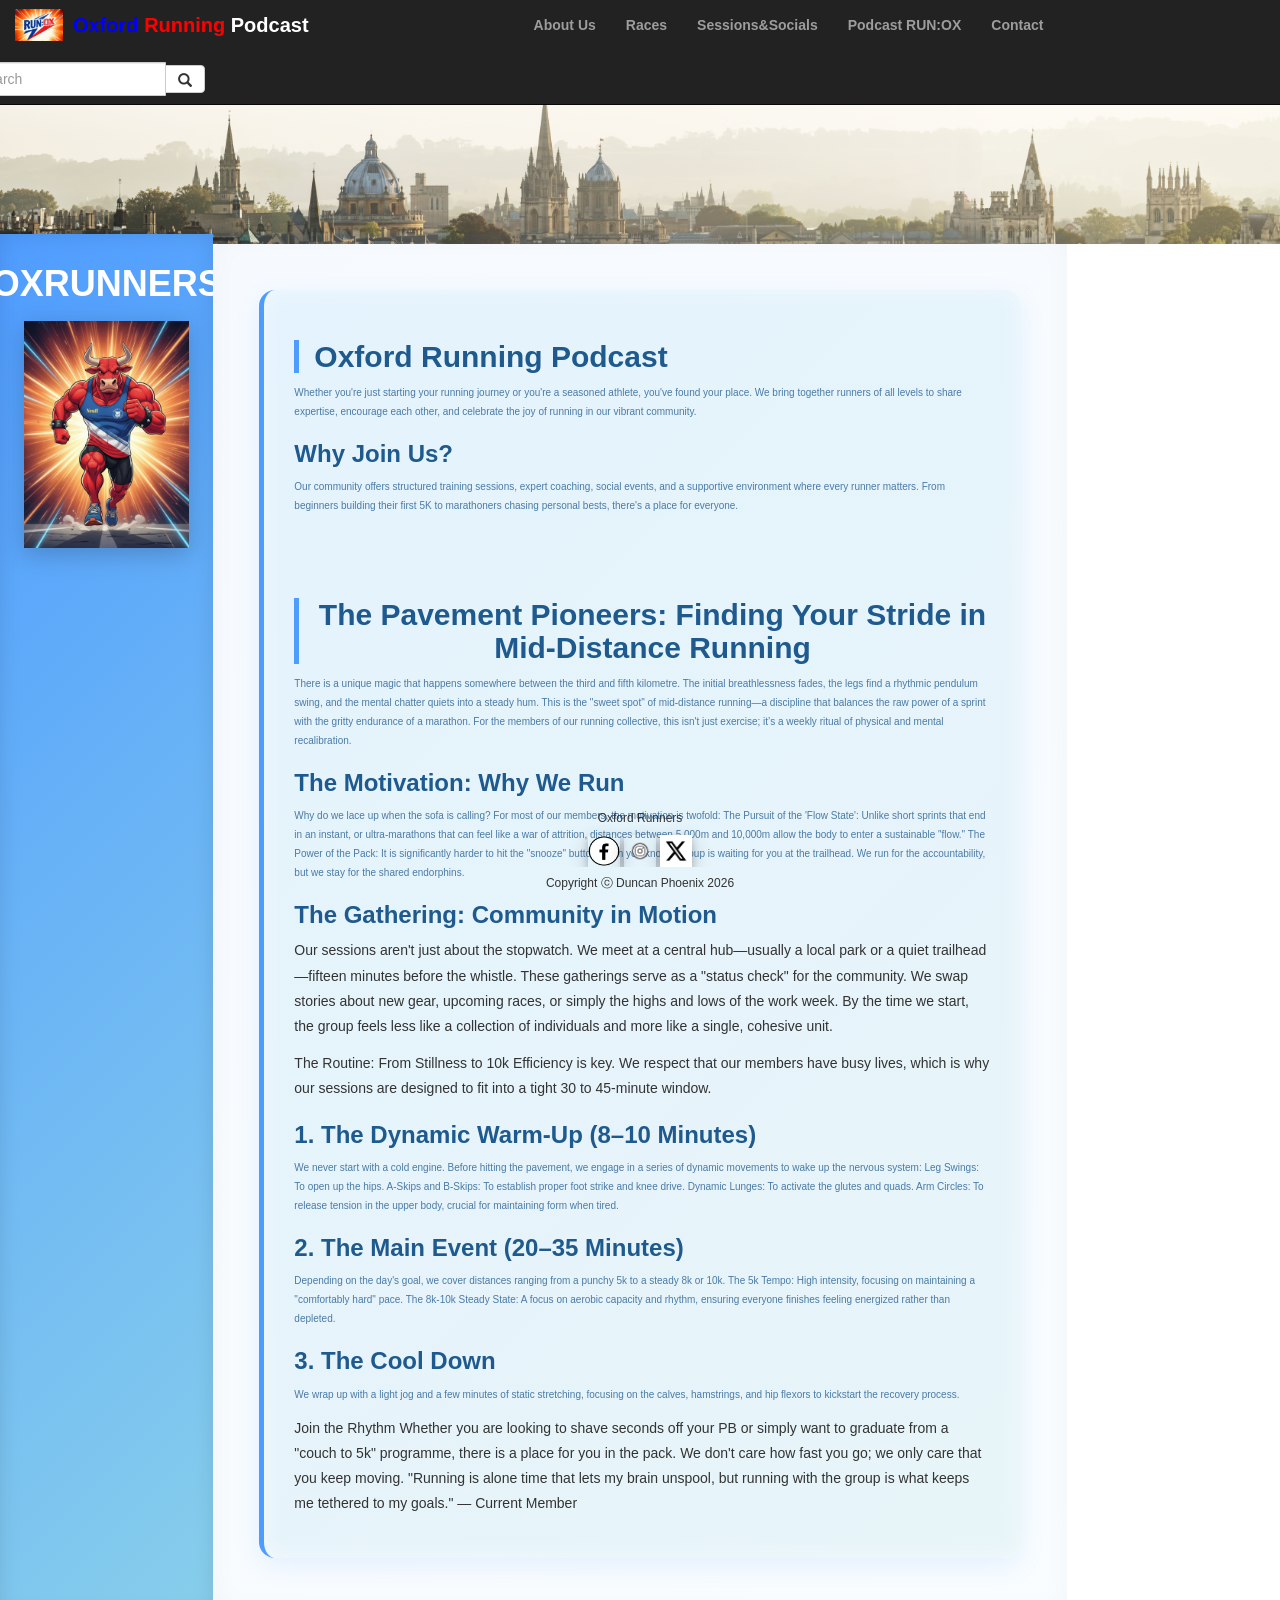
==== commit 6590ff40: "Update index.html" ====
--- a/index.html
+++ b/index.html
@@ -80,8 +80,13 @@
   flex: 0 0 96px;
 }
 .navbar-image-mobile img {
-  width: 64px;
+  width: 80px;
   height: auto;
+}
+.mobile-menu-links a:hover {
+  background-color: rgba(79, 156, 255, 0.1);
+  color: #004a99;
+  transition: all 0.3s ease;
 }
 .mobile-nav-panel {
   display: none;
@@ -110,6 +115,13 @@
     font-size: 0.9rem;
     line-height: 1.2;
   }
+  .navbar-brand {
+    justify-content: center;
+    width: 100%;
+  }
+  .brand-text {
+    white-space: nowrap;
+  }
   .nav.navbar-nav {
     padding-left: 0 !important;
   }
@@ -131,6 +143,7 @@
     flex-wrap: wrap;
     margin-bottom: 10px;
     width: 100%;
+    justify-content: flex-start;
   }
   .navbar-image-mobile {
     display: block;
@@ -403,7 +416,7 @@
   <div class="col-sm-8 col-xs-12 text-left"> 
 
   <div class="w3-container w3-margin">
-  <h2 class="main-title"><strong>Oxford Runners Community Hub</strong></h2>
+  <h2 class="main-title"><strong>Oxford Running Podcast</strong></h2>
   <p>Whether you're just starting your running journey or you're a seasoned athlete, you've found your place. We bring together runners of all levels to share expertise, encourage each other, and celebrate the joy of running in our vibrant community.</p>
   <h3>Why Join Us?</h3>
   <p>Our community offers structured training sessions, expert coaching, social events, and a supportive environment where every runner matters. From beginners building their first 5K to marathoners chasing personal bests, there's a place for everyone.</p>
@@ -475,4 +488,3 @@
 
 
 
-
